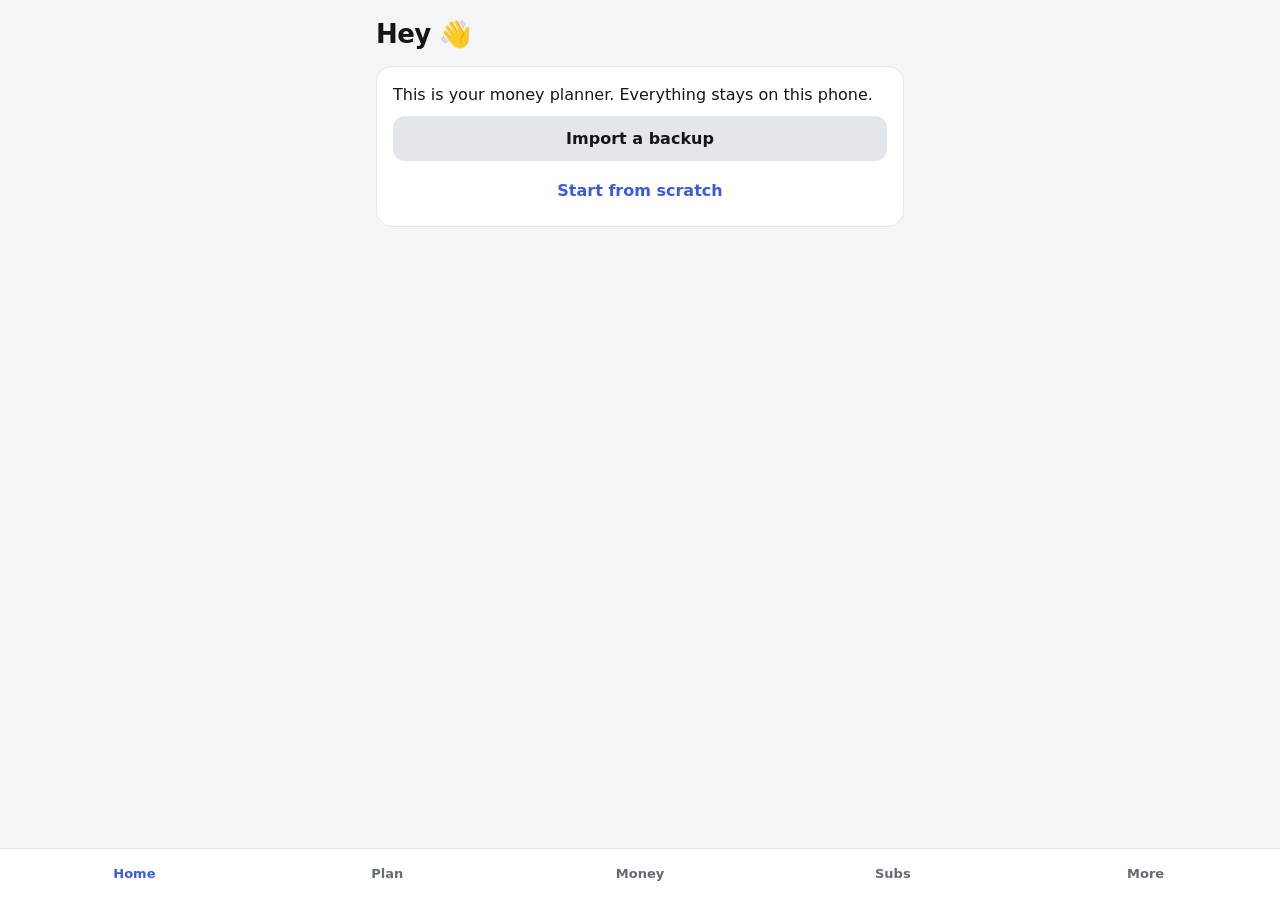
==== index.html @ a9fb7be6 "Pots v1: weekly money, pot sliders with lock-in, bills, debts, subscription finder Co-Authored-By: C" ====
<!doctype html>
<html lang="en-GB">
<head>
<meta charset="utf-8">
<meta name="viewport" content="width=device-width, initial-scale=1, viewport-fit=cover">
<meta name="theme-color" content="#0f1115">
<meta name="apple-mobile-web-app-capable" content="yes">
<meta name="mobile-web-app-capable" content="yes">
<meta name="apple-mobile-web-app-status-bar-style" content="black-translucent">
<meta name="apple-mobile-web-app-title" content="Pots">
<link rel="manifest" href="manifest.webmanifest">
<link rel="stylesheet" href="style.css">
<title>Pots</title>
</head>
<body>
<main id="view"></main>
<nav id="tabs">
  <button data-tab="home">Home</button>
  <button data-tab="plan">Plan</button>
  <button data-tab="money">Money</button>
  <button data-tab="subs">Subs</button>
  <button data-tab="more">More</button>
</nav>
<div id="toast" role="status" aria-live="polite"></div>
<script src="logic.js"></script>
<script src="app.js"></script>
</body>
</html>
---- style.css ----
/* Phone-first. Colours are tokens so light and dark both work. */
:root {
  --bg: #f4f5f7;
  --card: #ffffff;
  --text: #14161a;
  --muted: #646b76;
  --line: #e3e6ea;
  --accent: #3b5bdb;
  --good: #1f8a4c;
  --warn: #b7791f;
  --bad: #c92a2a;
  --good-bg: #e6f4ec;
  --warn-bg: #fdf3e1;
  --bad-bg: #fdeaea;
  --radius: 16px;
}
@media (prefers-color-scheme: dark) {
  :root {
    --bg: #0f1115;
    --card: #1a1d23;
    --text: #eef0f3;
    --muted: #9aa2ad;
    --line: #2b3038;
    --accent: #7c93f5;
    --good: #4cc27c;
    --warn: #e0a645;
    --bad: #f06b6b;
    --good-bg: #16291f;
    --warn-bg: #2e2516;
    --bad-bg: #331a1a;
  }
}

* { box-sizing: border-box; }
html, body { margin: 0; background: var(--bg); color: var(--text); }
body {
  font: 16px/1.45 -apple-system, BlinkMacSystemFont, "SF Pro Text", system-ui, sans-serif;
  -webkit-font-smoothing: antialiased;
  padding: calc(env(safe-area-inset-top) + 12px) 16px calc(env(safe-area-inset-bottom) + 84px);
  max-width: 560px;
  margin: 0 auto;
}
h1 { font-size: 26px; margin: 4px 0 12px; letter-spacing: -0.02em; }
h2 { font-size: 17px; margin: 0 0 8px; }
p { margin: 0 0 8px; }
.muted { color: var(--muted); font-size: 14px; }
.small { font-size: 13px; }

.card {
  background: var(--card);
  border-radius: var(--radius);
  padding: 16px;
  margin-bottom: 12px;
  border: 1px solid var(--line);
}
.row { display: flex; align-items: center; gap: 10px; }
.row.between { justify-content: space-between; }
.grow { flex: 1; min-width: 0; }
.stack > * + * { margin-top: 10px; }

.big { font-size: 44px; font-weight: 700; letter-spacing: -0.03em; line-height: 1.05; }
.num { font-variant-numeric: tabular-nums; }
.good { color: var(--good); } .warn { color: var(--warn); } .bad { color: var(--bad); }

.flag { border-radius: 12px; padding: 10px 12px; font-size: 14px; margin-bottom: 10px; }
.flag.good { background: var(--good-bg); }
.flag.warn { background: var(--warn-bg); }
.flag.bad { background: var(--bad-bg); }
.flag b { color: inherit; }

.bar { height: 10px; border-radius: 6px; background: var(--line); overflow: hidden; position: relative; }
.bar > span { display: block; height: 100%; background: var(--accent); border-radius: 6px; }
.bar.good > span { background: var(--good); }
.bar.warn > span { background: var(--warn); }
.bar.bad > span { background: var(--bad); }
.bar .mark { position: absolute; top: -3px; bottom: -3px; width: 2px; background: var(--text); opacity: 0.6; }

button, .btn {
  font: inherit; border: 0; border-radius: 12px; padding: 11px 16px;
  background: var(--accent); color: #fff; font-weight: 600; cursor: pointer;
}
button.ghost { background: transparent; color: var(--accent); padding: 8px 10px; }
button.soft, .btn.soft { background: var(--line); color: var(--text); }
button.danger { background: var(--bad); }
button:disabled { opacity: 0.45; }
button.full { width: 100%; }
.chips { display: flex; gap: 8px; flex-wrap: wrap; }
.chip { padding: 7px 12px; border-radius: 999px; background: var(--line); color: var(--text); font-weight: 500; font-size: 14px; }
.chip.on { background: var(--accent); color: #fff; }

input, select {
  font: inherit; color: var(--text); background: var(--bg);
  border: 1px solid var(--line); border-radius: 10px; padding: 9px 10px; width: 100%;
  min-width: 0;
}
input[type="number"] { font-variant-numeric: tabular-nums; }
input.money { max-width: 120px; text-align: right; }
input[type="range"] { padding: 0; border: 0; background: transparent; accent-color: var(--accent); height: 32px; }
input[type="checkbox"] { width: 22px; height: 22px; accent-color: var(--good); flex: none; }
label.field { display: block; font-size: 13px; color: var(--muted); }
label.field input, label.field select { margin-top: 4px; }

.slider { padding: 10px 0; border-top: 1px solid var(--line); }
.slider:first-of-type { border-top: 0; }
.slider .amount { font-weight: 700; font-size: 18px; }
.list > .item { padding: 10px 0; border-top: 1px solid var(--line); }
.list > .item:first-child { border-top: 0; }

.summary {
  position: sticky; bottom: calc(env(safe-area-inset-bottom) + 72px);
  background: var(--card); border: 1px solid var(--line); border-radius: var(--radius);
  padding: 12px 14px; box-shadow: 0 6px 24px rgba(0, 0, 0, 0.12); margin-bottom: 12px;
}
.summary .cells { display: grid; grid-template-columns: repeat(4, 1fr); gap: 6px; text-align: center; }
.summary .cells div { font-size: 12px; color: var(--muted); }
.summary .cells b { display: block; font-size: 16px; color: var(--text); }

.hidden-total { filter: blur(9px); user-select: none; }

nav#tabs {
  position: fixed; left: 0; right: 0; bottom: 0;
  display: grid; grid-template-columns: repeat(5, 1fr);
  background: var(--card); border-top: 1px solid var(--line);
  padding: 6px 8px calc(env(safe-area-inset-bottom) + 6px);
}
nav#tabs button { background: transparent; color: var(--muted); padding: 10px 0; font-size: 13px; }
nav#tabs button.on { color: var(--accent); }

#toast {
  position: fixed; left: 50%; bottom: calc(env(safe-area-inset-bottom) + 84px);
  transform: translateX(-50%); background: var(--text); color: var(--bg);
  padding: 10px 16px; border-radius: 999px; font-size: 14px; opacity: 0; pointer-events: none;
  transition: opacity 0.2s; max-width: calc(100% - 32px);
}
#toast.show { opacity: 1; }

table.map { width: 100%; border-collapse: collapse; font-size: 14px; }
table.map td { padding: 6px 4px; border-top: 1px solid var(--line); }
table.map select { padding: 6px; }
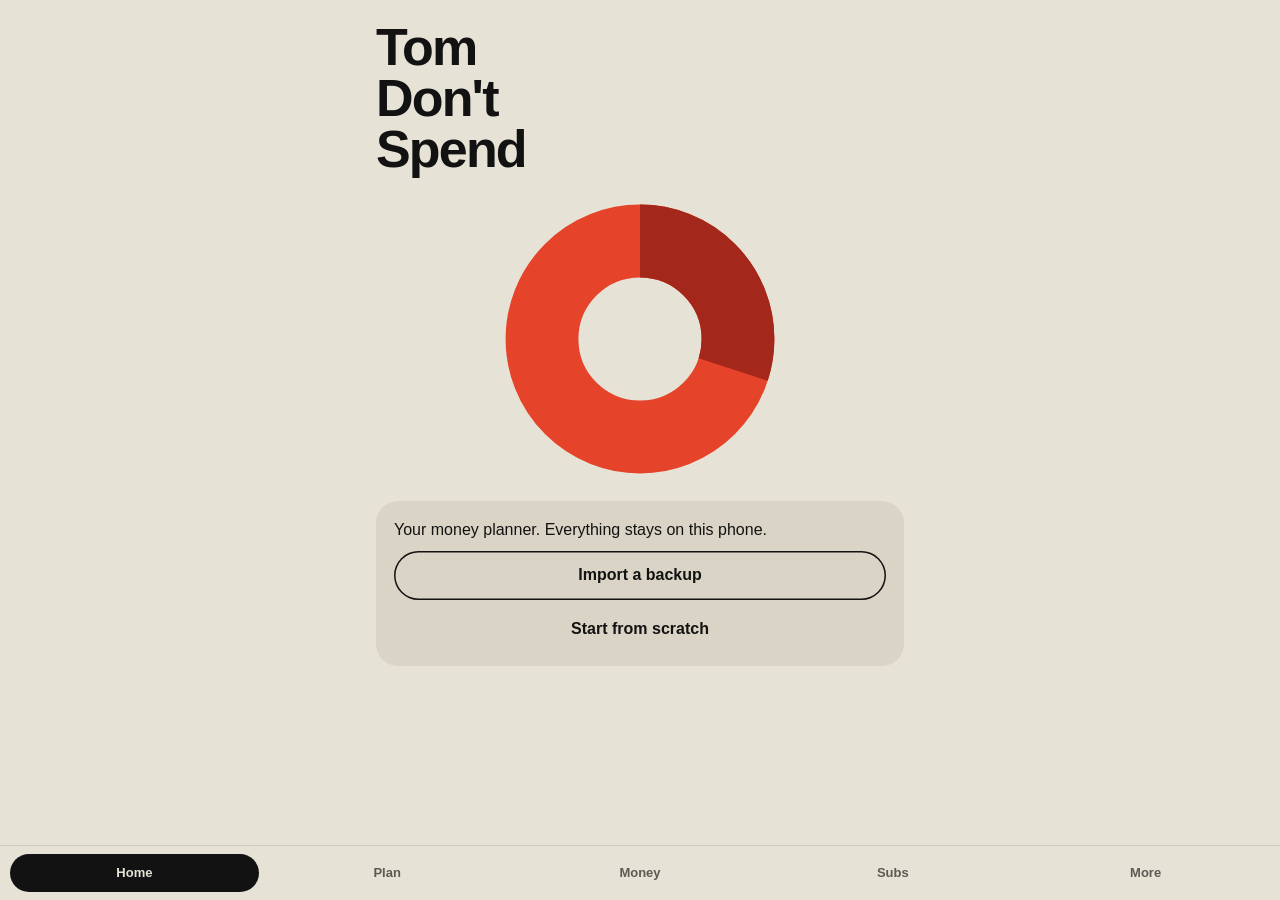
==== commit cf07ea52: "Restyle as Tom Don't Spend: Swiss-poster look, ring + huge numbers, colourful pot and sub cards, app" ====
--- a/index.html
+++ b/index.html
@@ -3,14 +3,16 @@
 <head>
 <meta charset="utf-8">
 <meta name="viewport" content="width=device-width, initial-scale=1, viewport-fit=cover">
-<meta name="theme-color" content="#0f1115">
+<meta name="theme-color" content="#e6e2d6">
 <meta name="apple-mobile-web-app-capable" content="yes">
 <meta name="mobile-web-app-capable" content="yes">
-<meta name="apple-mobile-web-app-status-bar-style" content="black-translucent">
-<meta name="apple-mobile-web-app-title" content="Pots">
+<meta name="apple-mobile-web-app-status-bar-style" content="default">
+<meta name="apple-mobile-web-app-title" content="Don't Spend">
+<link rel="apple-touch-icon" href="icon-180.png">
+<link rel="icon" type="image/png" href="icon-180.png">
 <link rel="manifest" href="manifest.webmanifest">
 <link rel="stylesheet" href="style.css">
-<title>Pots</title>
+<title>Tom Don't Spend</title>
 </head>
 <body>
 <main id="view"></main>
--- a/style.css
+++ b/style.css
@@ -1,139 +1,194 @@
-/* Phone-first. Colours are tokens so light and dark both work. */
+/* Swiss-poster look: cream paper, red-orange, black ink, big bold type, huge thin numbers. */
 :root {
-  --bg: #f4f5f7;
-  --card: #ffffff;
-  --text: #14161a;
-  --muted: #646b76;
-  --line: #e3e6ea;
-  --accent: #3b5bdb;
-  --good: #1f8a4c;
-  --warn: #b7791f;
-  --bad: #c92a2a;
-  --good-bg: #e6f4ec;
-  --warn-bg: #fdf3e1;
-  --bad-bg: #fdeaea;
-  --radius: 16px;
+  --paper: #e6e2d6;
+  --paper-2: #d9d4c5;
+  --ink: #121212;
+  --ink-soft: #5d5a53;
+  --brand: #e5432a;
+  --brand-deep: #a3271a;
+  --on-colour: #121212;
+  --line: rgba(18, 18, 18, 0.12);
+  /* pot and card colours, taken round in order */
+  --c1: #a9c2b6; --c2: #b39b78; --c3: #ece58c; --c4: #e5432a; --c5: #bcbab4; --c6: #ef7a2e; --c7: #8fa27e; --c8: #d7b9a4;
+  --warn: #ece58c;
+  --bad: #e5432a;
+  --good: #a9c2b6;
+  --font: "Helvetica Neue", Helvetica, -apple-system, Arial, sans-serif;
 }
 @media (prefers-color-scheme: dark) {
   :root {
-    --bg: #0f1115;
-    --card: #1a1d23;
-    --text: #eef0f3;
-    --muted: #9aa2ad;
-    --line: #2b3038;
-    --accent: #7c93f5;
-    --good: #4cc27c;
-    --warn: #e0a645;
-    --bad: #f06b6b;
-    --good-bg: #16291f;
-    --warn-bg: #2e2516;
-    --bad-bg: #331a1a;
+    --paper: #151412;
+    --paper-2: #24221e;
+    --ink: #f1ece0;
+    --ink-soft: #a29d92;
+    --brand: #f0553a;
+    --brand-deep: #8f2416;
+    --line: rgba(241, 236, 224, 0.14);
   }
 }
 
 * { box-sizing: border-box; }
-html, body { margin: 0; background: var(--bg); color: var(--text); }
+html, body { margin: 0; background: var(--paper); color: var(--ink); }
 body {
-  font: 16px/1.45 -apple-system, BlinkMacSystemFont, "SF Pro Text", system-ui, sans-serif;
+  font: 16px/1.4 var(--font);
   -webkit-font-smoothing: antialiased;
-  padding: calc(env(safe-area-inset-top) + 12px) 16px calc(env(safe-area-inset-bottom) + 84px);
+  padding: calc(env(safe-area-inset-top) + 18px) 16px calc(env(safe-area-inset-bottom) + 96px);
   max-width: 560px;
   margin: 0 auto;
 }
-h1 { font-size: 26px; margin: 4px 0 12px; letter-spacing: -0.02em; }
-h2 { font-size: 17px; margin: 0 0 8px; }
+h1 {
+  font-size: 34px; line-height: 0.98; font-weight: 700; letter-spacing: -0.035em;
+  margin: 4px 0 14px;
+}
+h2 { font-size: 19px; font-weight: 700; letter-spacing: -0.02em; margin: 0 0 8px; }
 p { margin: 0 0 8px; }
-.muted { color: var(--muted); font-size: 14px; }
+.muted { color: var(--ink-soft); font-size: 14px; }
 .small { font-size: 13px; }
+.label { font-size: 13px; color: var(--ink-soft); }
+.num { font-variant-numeric: tabular-nums; }
+.bad { color: var(--brand); }
+.good, .warn { color: inherit; }
 
-.card {
-  background: var(--card);
-  border-radius: var(--radius);
-  padding: 16px;
-  margin-bottom: 12px;
-  border: 1px solid var(--line);
-}
 .row { display: flex; align-items: center; gap: 10px; }
 .row.between { justify-content: space-between; }
 .grow { flex: 1; min-width: 0; }
 .stack > * + * { margin-top: 10px; }
 
-.big { font-size: 44px; font-weight: 700; letter-spacing: -0.03em; line-height: 1.05; }
-.num { font-variant-numeric: tabular-nums; }
-.good { color: var(--good); } .warn { color: var(--warn); } .bad { color: var(--bad); }
+/* ---------- hero: ring + huge number ---------- */
+.hero { display: grid; gap: 4px; margin-bottom: 18px; }
+.hero-head { display: flex; justify-content: space-between; align-items: flex-start; }
+.ring { display: block; width: 100%; max-width: 280px; margin: 6px auto 4px; }
+.ring circle { transition: stroke-dasharray 0.4s ease; }
+.hero-num { display: flex; justify-content: space-between; align-items: flex-end; gap: 12px; }
+.huge {
+  font-size: 64px; font-weight: 300; letter-spacing: -0.05em; line-height: 0.9;
+  font-variant-numeric: tabular-nums;
+}
+.huge .pence { color: var(--ink-soft); }
+.huge.mid { font-size: 48px; }
 
-.flag { border-radius: 12px; padding: 10px 12px; font-size: 14px; margin-bottom: 10px; }
-.flag.good { background: var(--good-bg); }
-.flag.warn { background: var(--warn-bg); }
-.flag.bad { background: var(--bad-bg); }
-.flag b { color: inherit; }
+/* ---------- cards ---------- */
+.card {
+  background: var(--paper-2);
+  border-radius: 22px;
+  padding: 18px;
+  margin-bottom: 12px;
+}
+.card.ink { background: var(--ink); color: var(--paper); }
+.card.ink .muted, .card.ink .label { color: color-mix(in srgb, var(--paper) 65%, transparent); }
+.card.colour { color: var(--on-colour); }
+.card.colour .muted, .card.colour .label { color: rgba(18, 18, 18, 0.62); }
 
-.bar { height: 10px; border-radius: 6px; background: var(--line); overflow: hidden; position: relative; }
-.bar > span { display: block; height: 100%; background: var(--accent); border-radius: 6px; }
-.bar.good > span { background: var(--good); }
-.bar.warn > span { background: var(--warn); }
-.bar.bad > span { background: var(--bad); }
-.bar .mark { position: absolute; top: -3px; bottom: -3px; width: 2px; background: var(--text); opacity: 0.6; }
+/* stacked colourful cards (pots, subscriptions) */
+.stackcards { margin-bottom: 12px; }
+.stackcards > .card { margin-bottom: -14px; padding-bottom: 30px; box-shadow: 0 -2px 10px rgba(0, 0, 0, 0.06); }
+.stackcards > .card:last-child { margin-bottom: 0; padding-bottom: 18px; }
+.monogram {
+  width: 30px; height: 30px; border-radius: 50%; background: #fff; color: #121212;
+  display: inline-grid; place-items: center; font-weight: 700; font-size: 14px; flex: none;
+}
+.card-title { font-size: 19px; font-weight: 500; letter-spacing: -0.02em; }
+.card-amount { font-size: 22px; font-weight: 400; letter-spacing: -0.03em; font-variant-numeric: tabular-nums; }
 
+.flag { border-radius: 18px; padding: 14px 16px; font-size: 15px; margin-bottom: 10px; color: var(--on-colour); }
+.flag.good { background: var(--good); }
+.flag.warn { background: var(--warn); }
+.flag.bad { background: var(--bad); color: #fff; }
+.flag.bad button.ghost { color: #fff; }
+.flag button.ghost { color: var(--on-colour); text-decoration: underline; padding: 0 4px; }
+
+.bar { height: 8px; border-radius: 6px; background: rgba(18, 18, 18, 0.14); overflow: hidden; position: relative; }
+.bar > span { display: block; height: 100%; background: var(--ink); border-radius: 6px; }
+.card.ink .bar { background: color-mix(in srgb, var(--paper) 25%, transparent); }
+.card.ink .bar > span { background: var(--brand); }
+.bar.bad > span { background: var(--brand); }
+.bar .mark { position: absolute; top: 0; bottom: 0; width: 3px; background: var(--brand); }
+
+/* ---------- buttons and inputs ---------- */
 button, .btn {
-  font: inherit; border: 0; border-radius: 12px; padding: 11px 16px;
-  background: var(--accent); color: #fff; font-weight: 600; cursor: pointer;
+  font: inherit; border: 0; border-radius: 999px; padding: 13px 20px;
+  background: var(--ink); color: var(--paper); font-weight: 600; cursor: pointer;
 }
-button.ghost { background: transparent; color: var(--accent); padding: 8px 10px; }
-button.soft, .btn.soft { background: var(--line); color: var(--text); }
-button.danger { background: var(--bad); }
-button:disabled { opacity: 0.45; }
-button.full { width: 100%; }
+button.ghost { background: transparent; color: var(--ink); padding: 8px 10px; font-weight: 600; }
+.card.ink button.ghost { color: var(--paper); }
+button.soft, .btn.soft { background: transparent; color: var(--ink); box-shadow: inset 0 0 0 1.5px var(--ink); }
+button.brand { background: var(--brand); color: #fff; }
+button:disabled { opacity: 0.35; }
+button.full, .btn.full { width: 100%; }
+button.circle {
+  width: 84px; height: 84px; border-radius: 50%; padding: 0; flex: none;
+  background: var(--brand); color: #fff; font-size: 17px;
+}
 .chips { display: flex; gap: 8px; flex-wrap: wrap; }
-.chip { padding: 7px 12px; border-radius: 999px; background: var(--line); color: var(--text); font-weight: 500; font-size: 14px; }
-.chip.on { background: var(--accent); color: #fff; }
+.chip { padding: 8px 14px; border-radius: 999px; background: transparent; color: var(--ink); box-shadow: inset 0 0 0 1.5px var(--line); font-weight: 500; font-size: 14px; }
+.chip.on { background: var(--ink); color: var(--paper); box-shadow: none; }
+.card.colour .chip { color: var(--on-colour); box-shadow: inset 0 0 0 1.5px rgba(18, 18, 18, 0.25); }
+.card.colour .chip.on { background: #121212; color: #fff; }
 
 input, select {
-  font: inherit; color: var(--text); background: var(--bg);
-  border: 1px solid var(--line); border-radius: 10px; padding: 9px 10px; width: 100%;
-  min-width: 0;
+  font: inherit; color: var(--ink); background: var(--paper);
+  border: 0; border-radius: 14px; padding: 11px 12px; width: 100%; min-width: 0;
 }
-input[type="number"] { font-variant-numeric: tabular-nums; }
-input.money { max-width: 120px; text-align: right; }
-input[type="range"] { padding: 0; border: 0; background: transparent; accent-color: var(--accent); height: 32px; }
-input[type="checkbox"] { width: 22px; height: 22px; accent-color: var(--good); flex: none; }
-label.field { display: block; font-size: 13px; color: var(--muted); }
+.card.colour input, .card.colour select { background: rgba(255, 255, 255, 0.45); color: var(--on-colour); }
+input.money { max-width: 120px; text-align: right; font-variant-numeric: tabular-nums; }
+input[type="checkbox"] { width: 24px; height: 24px; accent-color: var(--brand); flex: none; }
+label.field { display: block; font-size: 13px; color: var(--ink-soft); }
+.card.colour label.field { color: rgba(18, 18, 18, 0.62); }
 label.field input, label.field select { margin-top: 4px; }
+.qa-amount { font-size: 34px; font-weight: 300; letter-spacing: -0.03em; padding: 10px 14px; }
 
-.slider { padding: 10px 0; border-top: 1px solid var(--line); }
-.slider:first-of-type { border-top: 0; }
-.slider .amount { font-weight: 700; font-size: 18px; }
-.list > .item { padding: 10px 0; border-top: 1px solid var(--line); }
+/* range sliders: black track, round thumb */
+input[type="range"] {
+  -webkit-appearance: none; appearance: none; width: 100%; height: 34px; background: transparent; padding: 0; border-radius: 0;
+}
+input[type="range"]::-webkit-slider-runnable-track { height: 6px; border-radius: 3px; background: rgba(18, 18, 18, 0.25); }
+input[type="range"]::-webkit-slider-thumb {
+  -webkit-appearance: none; width: 28px; height: 28px; border-radius: 50%; margin-top: -11px;
+  background: #121212; border: 3px solid #fff; box-shadow: 0 1px 4px rgba(0, 0, 0, 0.25);
+}
+input[type="range"]::-moz-range-track { height: 6px; border-radius: 3px; background: rgba(18, 18, 18, 0.25); }
+input[type="range"]::-moz-range-thumb { width: 24px; height: 24px; border-radius: 50%; background: #121212; border: 3px solid #fff; }
+.card.ink input[type="range"]::-webkit-slider-runnable-track { background: color-mix(in srgb, var(--paper) 35%, transparent); }
+.card.ink input[type="range"]::-webkit-slider-thumb { background: var(--brand); }
+input[type="range"]:disabled { opacity: 0.5; }
+
+.list > .item { padding: 12px 0; border-top: 1px solid var(--line); }
 .list > .item:first-child { border-top: 0; }
+.card.colour .list > .item { border-color: rgba(18, 18, 18, 0.14); }
 
+/* ---------- plan summary pill ---------- */
 .summary {
-  position: sticky; bottom: calc(env(safe-area-inset-bottom) + 72px);
-  background: var(--card); border: 1px solid var(--line); border-radius: var(--radius);
-  padding: 12px 14px; box-shadow: 0 6px 24px rgba(0, 0, 0, 0.12); margin-bottom: 12px;
+  position: sticky; bottom: calc(env(safe-area-inset-bottom) + 84px);
+  background: var(--ink); color: var(--paper); border-radius: 24px;
+  padding: 14px 18px; margin: 14px 0 12px; box-shadow: 0 10px 30px rgba(0, 0, 0, 0.22);
 }
-.summary .cells { display: grid; grid-template-columns: repeat(4, 1fr); gap: 6px; text-align: center; }
-.summary .cells div { font-size: 12px; color: var(--muted); }
-.summary .cells b { display: block; font-size: 16px; color: var(--text); }
+.summary .cells { display: grid; grid-template-columns: repeat(4, 1fr); gap: 6px; }
+.summary .cells div { font-size: 11px; text-transform: uppercase; letter-spacing: 0.04em; opacity: 0.65; }
+.summary .cells b { display: block; font-size: 16px; font-weight: 500; letter-spacing: -0.02em; text-transform: none; opacity: 1; color: var(--paper); }
+.summary .left { font-size: 30px; font-weight: 300; letter-spacing: -0.04em; }
+.summary .left.bad { color: var(--brand); }
 
-.hidden-total { filter: blur(9px); user-select: none; }
+.hidden-total { filter: blur(10px); user-select: none; }
 
+/* ---------- tab bar ---------- */
 nav#tabs {
   position: fixed; left: 0; right: 0; bottom: 0;
-  display: grid; grid-template-columns: repeat(5, 1fr);
-  background: var(--card); border-top: 1px solid var(--line);
-  padding: 6px 8px calc(env(safe-area-inset-bottom) + 6px);
+  display: grid; grid-template-columns: repeat(5, 1fr); gap: 4px;
+  background: var(--paper); border-top: 1px solid var(--line);
+  padding: 8px 10px calc(env(safe-area-inset-bottom) + 8px);
 }
-nav#tabs button { background: transparent; color: var(--muted); padding: 10px 0; font-size: 13px; }
-nav#tabs button.on { color: var(--accent); }
+nav#tabs button { background: transparent; color: var(--ink-soft); padding: 10px 0; font-size: 13px; font-weight: 600; border-radius: 999px; }
+nav#tabs button.on { background: var(--ink); color: var(--paper); }
 
 #toast {
-  position: fixed; left: 50%; bottom: calc(env(safe-area-inset-bottom) + 84px);
-  transform: translateX(-50%); background: var(--text); color: var(--bg);
-  padding: 10px 16px; border-radius: 999px; font-size: 14px; opacity: 0; pointer-events: none;
+  position: fixed; left: 50%; bottom: calc(env(safe-area-inset-bottom) + 92px);
+  transform: translateX(-50%); background: var(--brand); color: #fff;
+  padding: 11px 18px; border-radius: 999px; font-size: 14px; font-weight: 600; opacity: 0; pointer-events: none;
   transition: opacity 0.2s; max-width: calc(100% - 32px);
 }
 #toast.show { opacity: 1; }
 
 table.map { width: 100%; border-collapse: collapse; font-size: 14px; }
 table.map td { padding: 6px 4px; border-top: 1px solid var(--line); }
-table.map select { padding: 6px; }
+table.map select { padding: 8px; }
+.card.colour input[type="range"], .card.ink input[type="range"] { background: transparent; }
